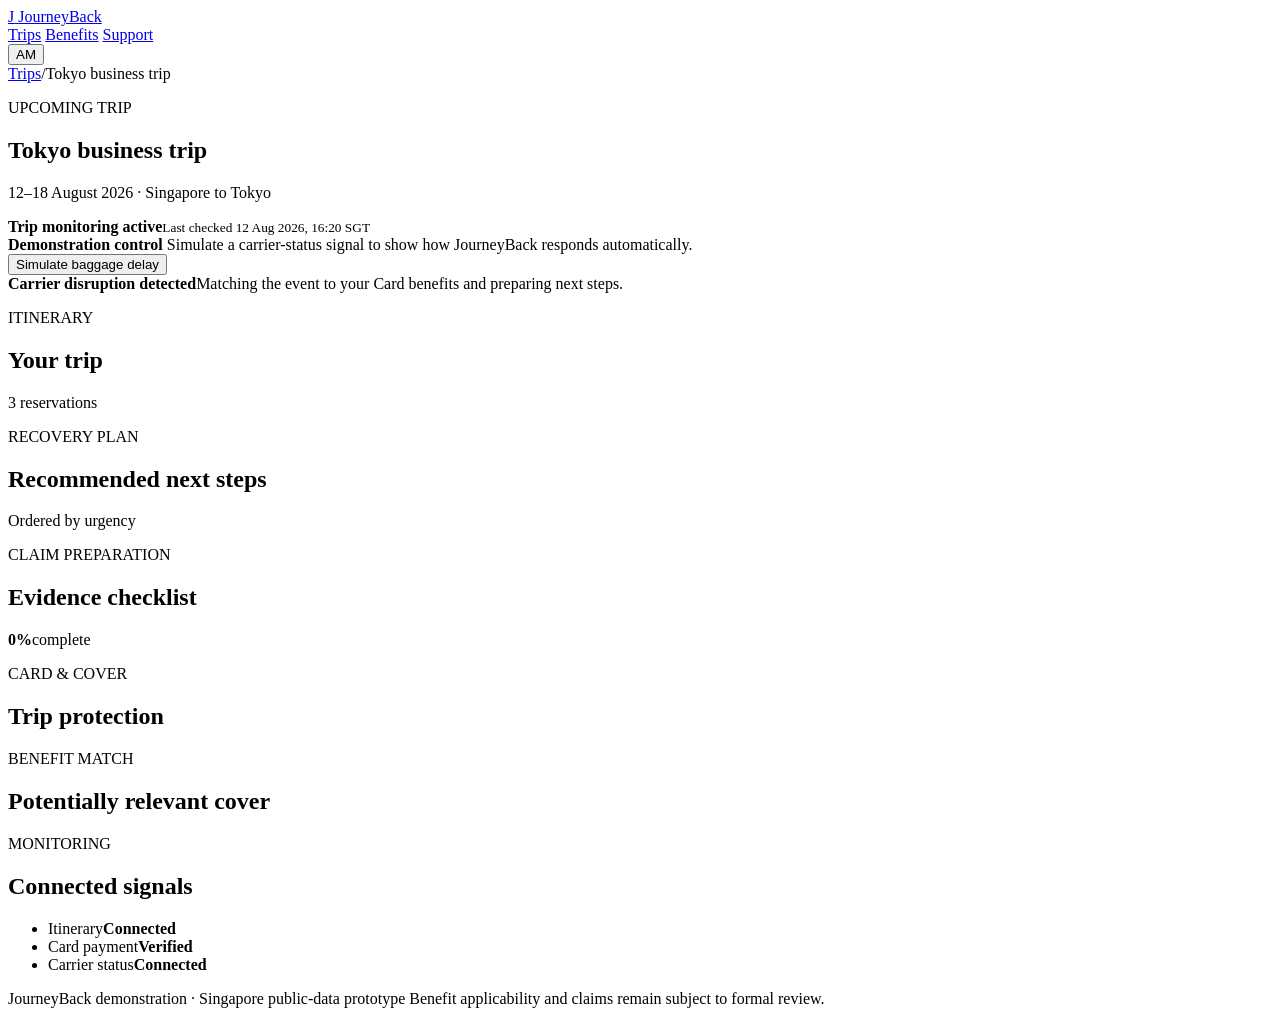
==== web/index.html @ 0c3c5a92 "Build proactive JourneyBack travel recovery MVP" ====
<!doctype html>
<html lang="en">
  <head>
    <meta charset="utf-8" />
    <meta name="viewport" content="width=device-width, initial-scale=1" />
    <meta name="description" content="JourneyBack proactive travel recovery" />
    <title>JourneyBack | Trip details</title>
    <link rel="stylesheet" href="/styles.css" />
  </head>
  <body>
    <header class="site-header">
      <div class="header-inner">
        <a class="brand" href="/" aria-label="JourneyBack home">
          <span class="brand-mark">J</span>
          <span>JourneyBack</span>
        </a>
        <nav aria-label="Primary navigation">
          <a class="active" href="#">Trips</a>
          <a href="#">Benefits</a>
          <a href="#">Support</a>
        </nav>
        <button class="account-button" type="button" aria-label="Account menu">AM</button>
      </div>
    </header>

    <main class="page-shell">
      <div class="breadcrumb"><a href="#">Trips</a><span>/</span><span>Tokyo business trip</span></div>

      <section id="page-heading" class="page-heading">
        <div>
          <p class="section-kicker">UPCOMING TRIP</p>
          <h1>Tokyo business trip</h1>
          <p id="trip-meta" class="trip-meta">12–18 August 2026 · Singapore to Tokyo</p>
        </div>
        <div id="monitoring-status" class="monitoring-status" role="status">
          <span class="status-dot"></span>
          <div><strong>Trip monitoring active</strong><small>Last checked 12 Aug 2026, 16:20 SGT</small></div>
        </div>
      </section>

      <section id="demo-notice" class="demo-notice">
        <div>
          <strong>Demonstration control</strong>
          <span>Simulate a carrier-status signal to show how JourneyBack responds automatically.</span>
        </div>
        <button id="simulate-button" class="secondary-button" type="button">Simulate baggage delay</button>
      </section>

      <section id="loading-panel" class="loading-panel hidden" aria-live="polite">
        <span class="spinner" aria-hidden="true"></span>
        <div><strong id="loading-title">Carrier disruption detected</strong><span>Matching the event to your Card benefits and preparing next steps.</span></div>
      </section>

      <section id="disruption-alert" class="disruption-alert hidden" aria-live="polite"></section>

      <div class="content-grid">
        <div class="primary-column">
          <section class="panel">
            <div class="panel-header">
              <div><p class="section-kicker">ITINERARY</p><h2>Your trip</h2></div>
              <span id="segment-count" class="panel-note">3 reservations</span>
            </div>
            <div id="itinerary" class="itinerary"></div>
          </section>

          <section id="recovery-panel" class="panel hidden">
            <div class="panel-header">
              <div><p class="section-kicker">RECOVERY PLAN</p><h2>Recommended next steps</h2></div>
              <span class="panel-note">Ordered by urgency</span>
            </div>
            <div id="recovery-actions" class="recovery-actions"></div>
          </section>

          <section id="claim-panel" class="panel hidden">
            <div class="panel-header claim-header">
              <div><p class="section-kicker">CLAIM PREPARATION</p><h2>Evidence checklist</h2></div>
              <div class="completion"><strong id="completion-value">0%</strong><span>complete</span></div>
            </div>
            <div class="progress-track" aria-hidden="true"><span id="progress-bar"></span></div>
            <div id="claim-items" class="claim-items"></div>
          </section>
        </div>

        <aside class="side-column">
          <section class="panel compact-panel">
            <div class="panel-header"><div><p class="section-kicker">CARD &amp; COVER</p><h2>Trip protection</h2></div></div>
            <dl id="protection-details" class="details-list"></dl>
          </section>

          <section id="benefit-panel" class="panel compact-panel hidden">
            <div class="panel-header"><div><p class="section-kicker">BENEFIT MATCH</p><h2>Potentially relevant cover</h2></div></div>
            <div id="benefit-match"></div>
          </section>

          <section class="panel compact-panel monitoring-panel">
            <div class="panel-header"><div><p class="section-kicker">MONITORING</p><h2>Connected signals</h2></div></div>
            <ul class="signal-list">
              <li><span>Itinerary</span><strong>Connected</strong></li>
              <li><span>Card payment</span><strong>Verified</strong></li>
              <li><span>Carrier status</span><strong>Connected</strong></li>
            </ul>
          </section>
        </aside>
      </div>
    </main>

    <footer class="site-footer">
      <span>JourneyBack demonstration · Singapore public-data prototype</span>
      <span>Benefit applicability and claims remain subject to formal review.</span>
    </footer>
    <script src="/app.js" defer></script>
  </body>
</html>
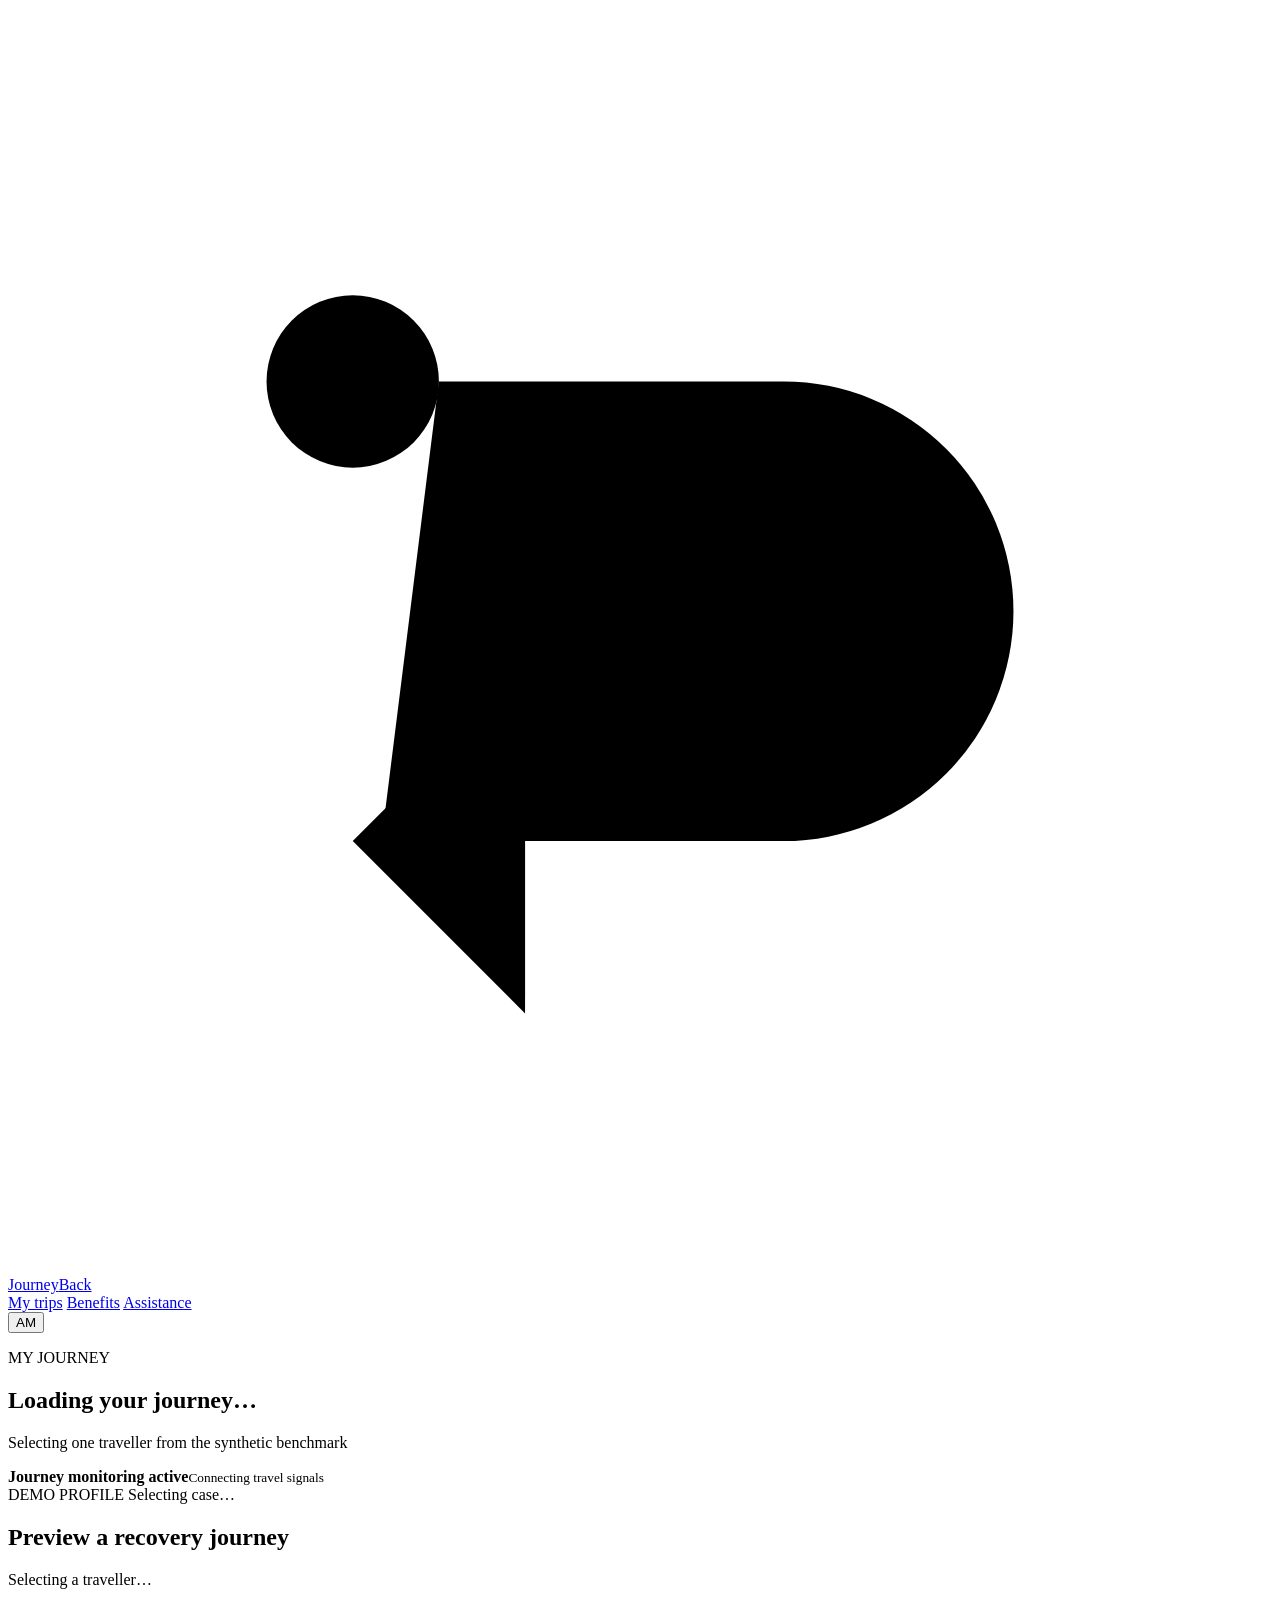
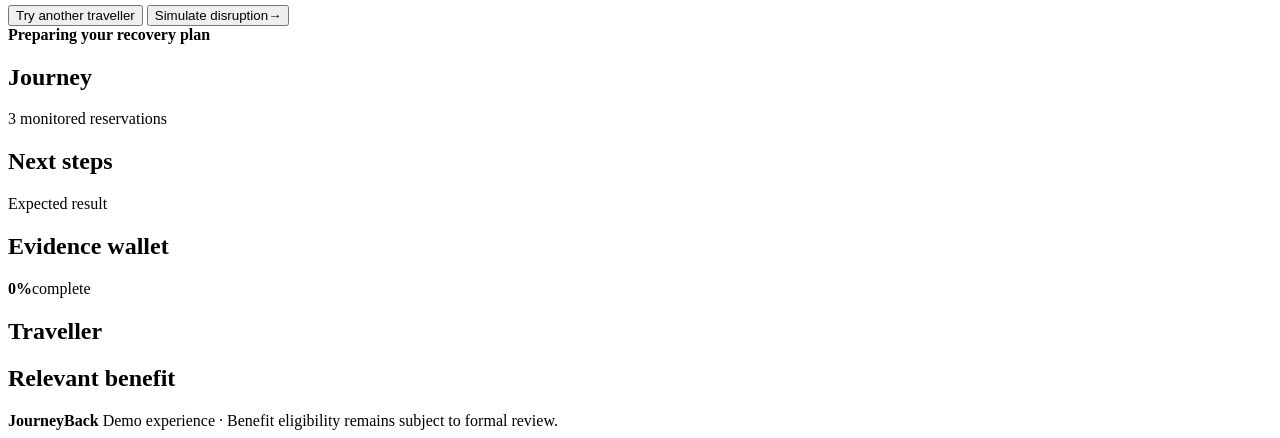
==== commit cf1e043c: "Build interactive JourneyBack product demo" ====
--- a/web/index.html
+++ b/web/index.html
@@ -4,109 +4,118 @@
     <meta charset="utf-8" />
     <meta name="viewport" content="width=device-width, initial-scale=1" />
     <meta name="description" content="JourneyBack proactive travel recovery" />
-    <title>JourneyBack | Trip details</title>
+    <title>JourneyBack | Travel recovery</title>
     <link rel="stylesheet" href="/styles.css" />
   </head>
   <body>
     <header class="site-header">
       <div class="header-inner">
         <a class="brand" href="/" aria-label="JourneyBack home">
-          <span class="brand-mark">J</span>
-          <span>JourneyBack</span>
+          <svg class="brand-symbol" viewBox="0 0 44 44" role="img" aria-label="JourneyBack return-route symbol">
+            <circle cx="12" cy="13" r="3"></circle>
+            <path d="M15 13h12a8 8 0 0 1 0 16H13"></path>
+            <path d="m18 23-6 6 6 6"></path>
+          </svg>
+          <span class="brand-wordmark">Journey<span>Back</span></span>
         </a>
         <nav aria-label="Primary navigation">
-          <a class="active" href="#">Trips</a>
-          <a href="#">Benefits</a>
-          <a href="#">Support</a>
+          <a class="active" href="#trip-overview">My trips</a>
+          <a href="#benefit-panel">Benefits</a>
+          <a href="#">Assistance</a>
         </nav>
-        <button class="account-button" type="button" aria-label="Account menu">AM</button>
+        <button class="account-button" type="button" aria-label="Account menu"><span>AM</span></button>
       </div>
     </header>
 
-    <main class="page-shell">
-      <div class="breadcrumb"><a href="#">Trips</a><span>/</span><span>Tokyo business trip</span></div>
-
-      <section id="page-heading" class="page-heading">
-        <div>
-          <p class="section-kicker">UPCOMING TRIP</p>
-          <h1>Tokyo business trip</h1>
-          <p id="trip-meta" class="trip-meta">12–18 August 2026 · Singapore to Tokyo</p>
-        </div>
-        <div id="monitoring-status" class="monitoring-status" role="status">
-          <span class="status-dot"></span>
-          <div><strong>Trip monitoring active</strong><small>Last checked 12 Aug 2026, 16:20 SGT</small></div>
+    <main>
+      <section id="trip-overview" class="trip-hero">
+        <div class="page-shell hero-inner">
+          <div class="hero-content">
+            <div>
+              <p class="section-kicker light">MY JOURNEY</p>
+              <h1 id="trip-title">Loading your journey…</h1>
+              <p id="trip-meta" class="trip-meta">Selecting one traveller from the synthetic benchmark</p>
+            </div>
+            <div id="monitoring-status" class="monitoring-status" role="status" aria-live="polite">
+              <span class="status-pulse" aria-hidden="true"></span>
+              <div><strong>Journey monitoring active</strong><small>Connecting travel signals</small></div>
+            </div>
+          </div>
         </div>
       </section>
 
-      <section id="demo-notice" class="demo-notice">
-        <div>
-          <strong>Demonstration control</strong>
-          <span>Simulate a carrier-status signal to show how JourneyBack responds automatically.</span>
+      <div class="page-shell page-content">
+        <section id="demo-lab" class="demo-lab" aria-labelledby="demo-title">
+          <div class="demo-lab-copy">
+            <div class="demo-label-row">
+              <span class="demo-label">DEMO PROFILE</span>
+              <span id="case-id" class="case-id">Selecting case…</span>
+            </div>
+            <h2 id="demo-title">Preview a recovery journey</h2>
+            <p id="demo-query">Selecting a traveller…</p>
+          </div>
+          <div class="demo-actions">
+            <button id="another-button" class="button button-quiet" type="button">Try another traveller</button>
+            <button id="simulate-button" class="button button-primary" type="button">
+              <span>Simulate disruption</span><span aria-hidden="true">→</span>
+            </button>
+          </div>
+        </section>
+
+        <section id="loading-panel" class="loading-panel hidden" aria-live="polite">
+          <span class="spinner" aria-hidden="true"></span>
+          <div><strong>Preparing your recovery plan</strong></div>
+        </section>
+
+        <section id="disruption-alert" class="disruption-alert hidden" aria-live="polite"></section>
+
+        <div class="content-grid">
+          <div class="primary-column">
+            <section class="panel itinerary-panel">
+              <div class="panel-header">
+                <div><h2>Journey</h2></div>
+                <span id="segment-count" class="panel-note">3 monitored reservations</span>
+              </div>
+              <div id="itinerary" class="itinerary" aria-live="polite"></div>
+            </section>
+
+            <section id="recovery-panel" class="panel hidden">
+              <div class="panel-header">
+                <div><h2>Next steps</h2></div>
+                <span id="result-mode" class="result-mode">Expected result</span>
+              </div>
+              <div id="recovery-actions" class="recovery-actions"></div>
+            </section>
+
+            <section id="claim-panel" class="panel hidden">
+              <div class="panel-header claim-header">
+                <div><h2>Evidence wallet</h2></div>
+                <div class="completion"><strong id="completion-value">0%</strong><span>complete</span></div>
+              </div>
+              <div class="progress-track" role="progressbar" aria-label="Evidence completeness" aria-valuemin="0" aria-valuemax="100" aria-valuenow="0"><span id="progress-bar"></span></div>
+              <div id="evidence-status" class="evidence-status hidden" aria-live="polite"></div>
+              <div id="claim-items" class="claim-items"></div>
+            </section>
+          </div>
+
+          <aside class="side-column">
+            <section class="panel compact-panel protection-panel">
+              <div class="panel-header"><div><h2>Traveller</h2></div></div>
+              <dl id="protection-details" class="details-list"></dl>
+            </section>
+
+            <section id="benefit-panel" class="panel compact-panel hidden">
+              <div class="panel-header"><div><h2>Relevant benefit</h2></div></div>
+              <div id="benefit-match"></div>
+            </section>
+          </aside>
         </div>
-        <button id="simulate-button" class="secondary-button" type="button">Simulate baggage delay</button>
-      </section>
-
-      <section id="loading-panel" class="loading-panel hidden" aria-live="polite">
-        <span class="spinner" aria-hidden="true"></span>
-        <div><strong id="loading-title">Carrier disruption detected</strong><span>Matching the event to your Card benefits and preparing next steps.</span></div>
-      </section>
-
-      <section id="disruption-alert" class="disruption-alert hidden" aria-live="polite"></section>
-
-      <div class="content-grid">
-        <div class="primary-column">
-          <section class="panel">
-            <div class="panel-header">
-              <div><p class="section-kicker">ITINERARY</p><h2>Your trip</h2></div>
-              <span id="segment-count" class="panel-note">3 reservations</span>
-            </div>
-            <div id="itinerary" class="itinerary"></div>
-          </section>
-
-          <section id="recovery-panel" class="panel hidden">
-            <div class="panel-header">
-              <div><p class="section-kicker">RECOVERY PLAN</p><h2>Recommended next steps</h2></div>
-              <span class="panel-note">Ordered by urgency</span>
-            </div>
-            <div id="recovery-actions" class="recovery-actions"></div>
-          </section>
-
-          <section id="claim-panel" class="panel hidden">
-            <div class="panel-header claim-header">
-              <div><p class="section-kicker">CLAIM PREPARATION</p><h2>Evidence checklist</h2></div>
-              <div class="completion"><strong id="completion-value">0%</strong><span>complete</span></div>
-            </div>
-            <div class="progress-track" aria-hidden="true"><span id="progress-bar"></span></div>
-            <div id="claim-items" class="claim-items"></div>
-          </section>
-        </div>
-
-        <aside class="side-column">
-          <section class="panel compact-panel">
-            <div class="panel-header"><div><p class="section-kicker">CARD &amp; COVER</p><h2>Trip protection</h2></div></div>
-            <dl id="protection-details" class="details-list"></dl>
-          </section>
-
-          <section id="benefit-panel" class="panel compact-panel hidden">
-            <div class="panel-header"><div><p class="section-kicker">BENEFIT MATCH</p><h2>Potentially relevant cover</h2></div></div>
-            <div id="benefit-match"></div>
-          </section>
-
-          <section class="panel compact-panel monitoring-panel">
-            <div class="panel-header"><div><p class="section-kicker">MONITORING</p><h2>Connected signals</h2></div></div>
-            <ul class="signal-list">
-              <li><span>Itinerary</span><strong>Connected</strong></li>
-              <li><span>Card payment</span><strong>Verified</strong></li>
-              <li><span>Carrier status</span><strong>Connected</strong></li>
-            </ul>
-          </section>
-        </aside>
       </div>
     </main>
 
     <footer class="site-footer">
-      <span>JourneyBack demonstration · Singapore public-data prototype</span>
-      <span>Benefit applicability and claims remain subject to formal review.</span>
+      <strong>JourneyBack</strong>
+      <span>Demo experience · Benefit eligibility remains subject to formal review.</span>
     </footer>
     <script src="/app.js" defer></script>
   </body>
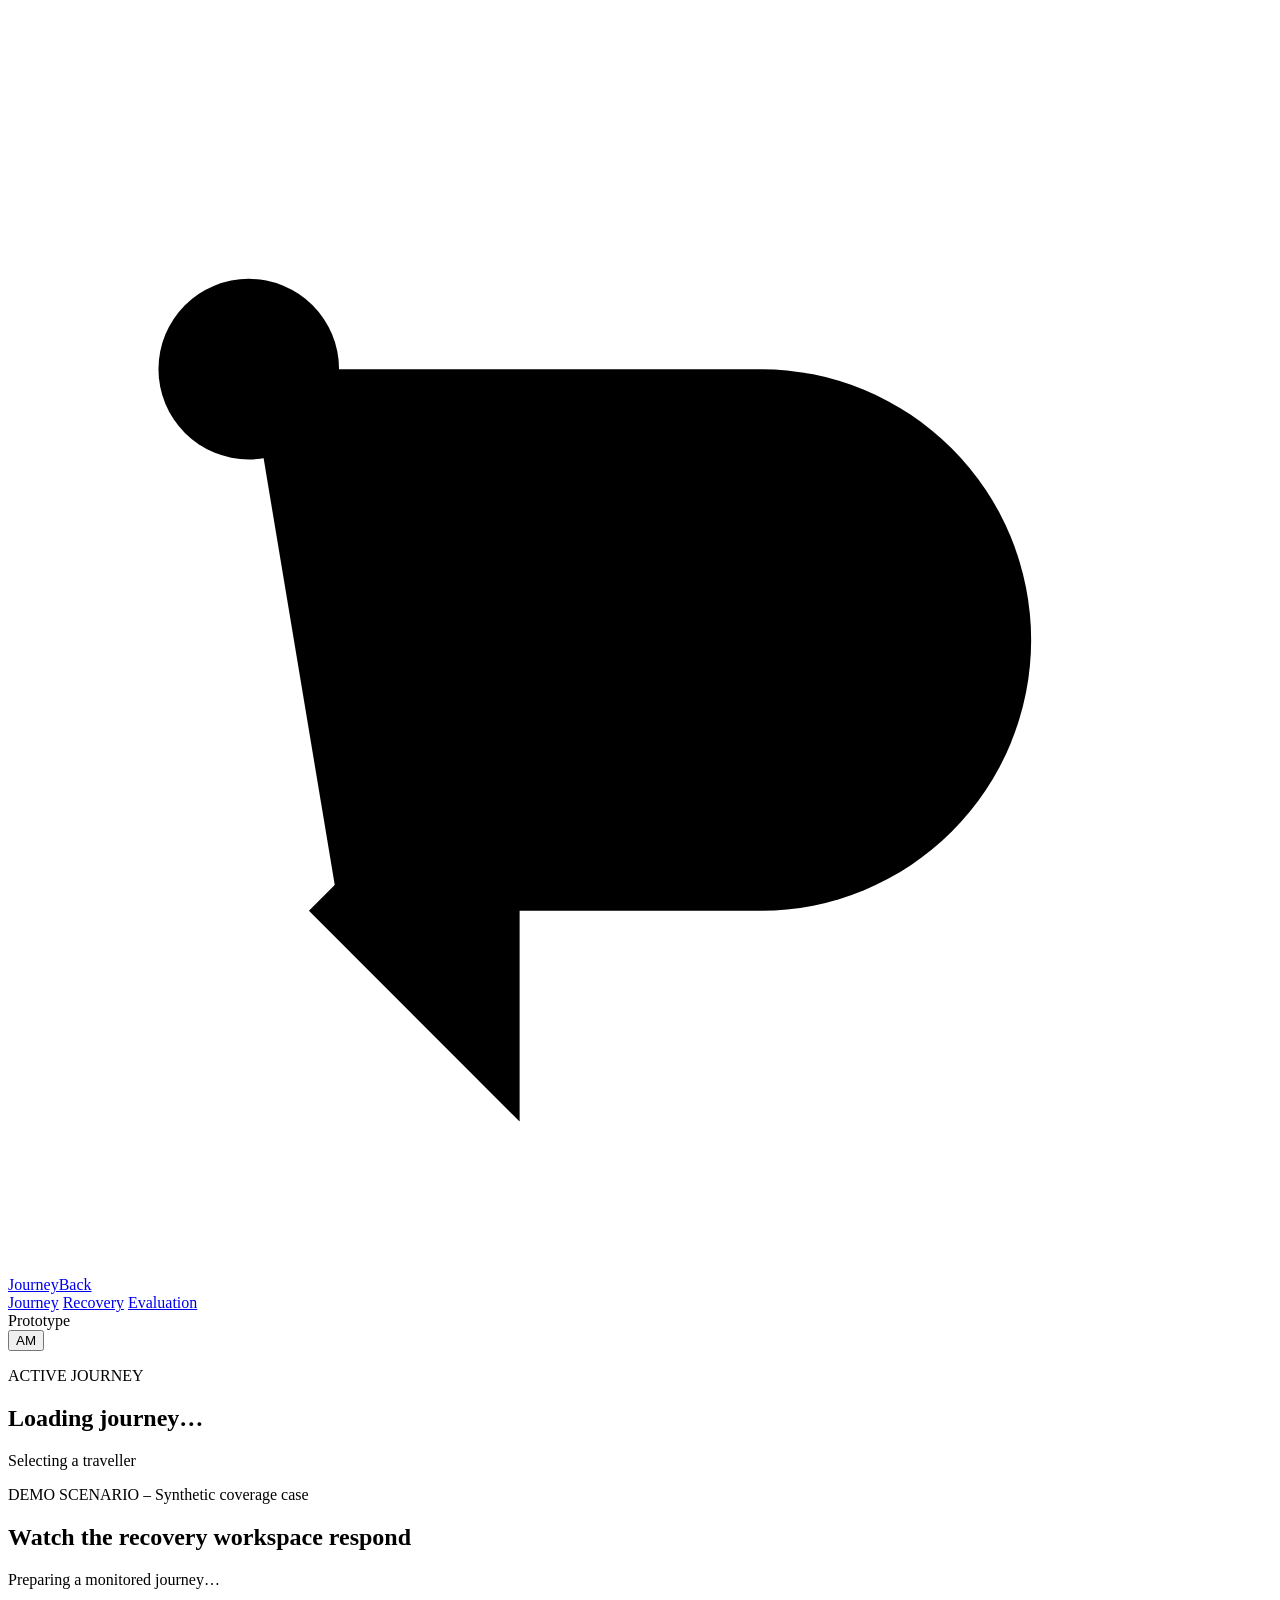
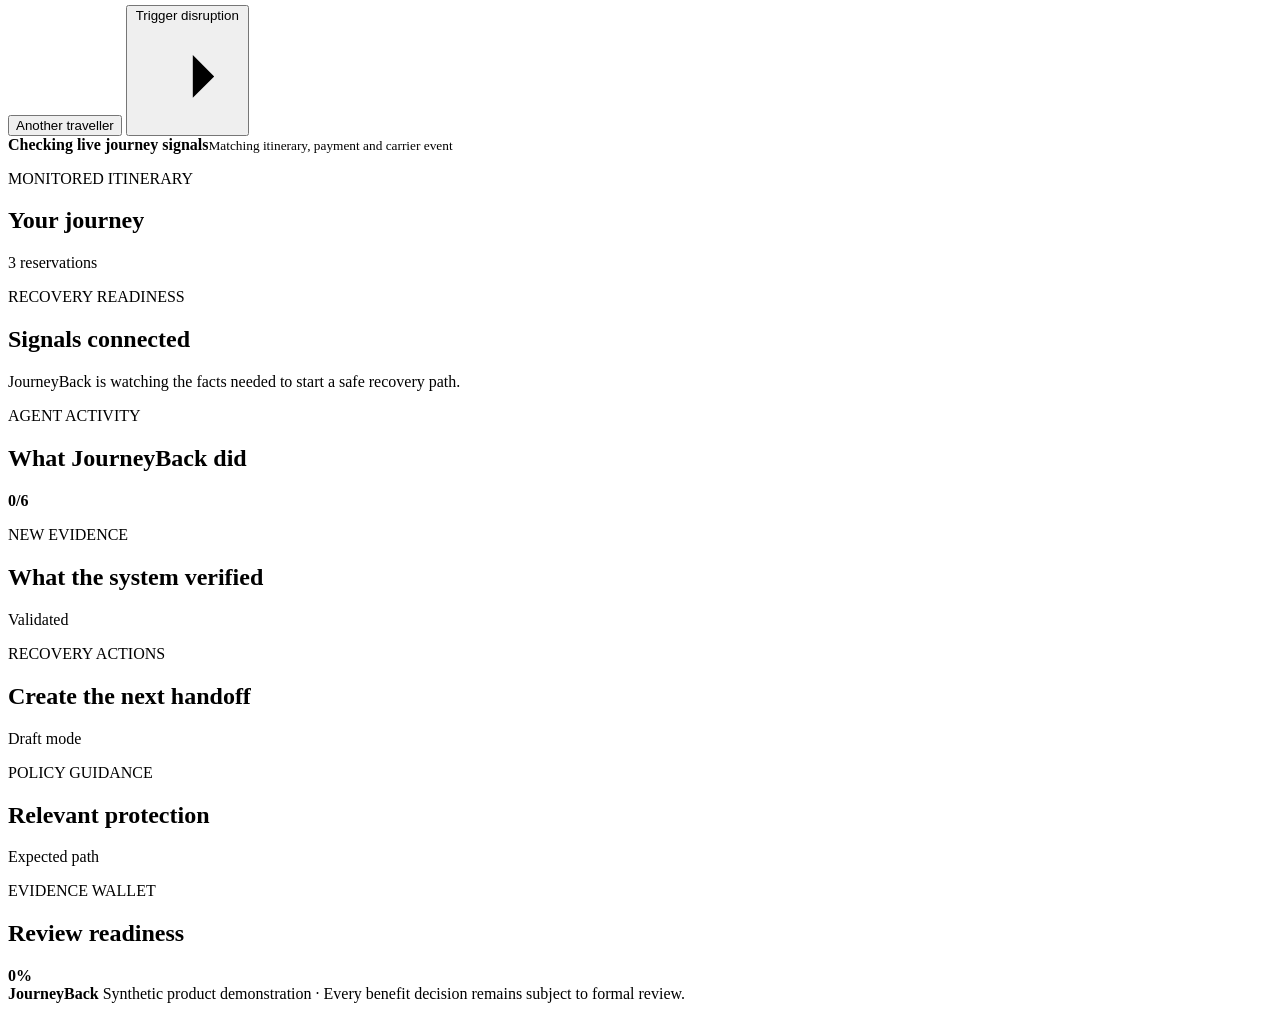
==== commit 9d2864ef: "Prepare JourneyBack for deployment" ====
--- a/web/index.html
+++ b/web/index.html
@@ -3,7 +3,7 @@
   <head>
     <meta charset="utf-8" />
     <meta name="viewport" content="width=device-width, initial-scale=1" />
-    <meta name="description" content="JourneyBack proactive travel recovery" />
+    <meta name="description" content="JourneyBack proactive travel recovery workspace" />
     <title>JourneyBack | Travel recovery</title>
     <link rel="stylesheet" href="/styles.css" />
   </head>
@@ -11,111 +11,147 @@
     <header class="site-header">
       <div class="header-inner">
         <a class="brand" href="/" aria-label="JourneyBack home">
-          <svg class="brand-symbol" viewBox="0 0 44 44" role="img" aria-label="JourneyBack return-route symbol">
-            <circle cx="12" cy="13" r="3"></circle>
-            <path d="M15 13h12a8 8 0 0 1 0 16H13"></path>
-            <path d="m18 23-6 6 6 6"></path>
+          <svg class="brand-symbol" viewBox="0 0 42 42" aria-hidden="true">
+            <path d="M8 12h17a9 9 0 0 1 0 18H11"></path>
+            <path d="m17 23-7 7 7 7"></path>
+            <circle cx="8" cy="12" r="3"></circle>
           </svg>
-          <span class="brand-wordmark">Journey<span>Back</span></span>
+          <span>JourneyBack</span>
         </a>
         <nav aria-label="Primary navigation">
-          <a class="active" href="#trip-overview">My trips</a>
-          <a href="#benefit-panel">Benefits</a>
-          <a href="#">Assistance</a>
+          <a href="#journey">Journey</a>
+          <a class="active" href="#workspace">Recovery</a>
+          <a href="/evaluation" target="_blank" rel="noopener">Evaluation</a>
         </nav>
-        <button class="account-button" type="button" aria-label="Account menu"><span>AM</span></button>
+        <div class="prototype-chip"><span></span> Prototype</div>
+        <button class="account-button" type="button" aria-label="Account menu">AM</button>
       </div>
     </header>
 
     <main>
-      <section id="trip-overview" class="trip-hero">
-        <div class="page-shell hero-inner">
-          <div class="hero-content">
-            <div>
-              <p class="section-kicker light">MY JOURNEY</p>
-              <h1 id="trip-title">Loading your journey…</h1>
-              <p id="trip-meta" class="trip-meta">Selecting one traveller from the synthetic benchmark</p>
-            </div>
-            <div id="monitoring-status" class="monitoring-status" role="status" aria-live="polite">
-              <span class="status-pulse" aria-hidden="true"></span>
-              <div><strong>Journey monitoring active</strong><small>Connecting travel signals</small></div>
-            </div>
+      <section id="journey" class="trip-band">
+        <div class="page-shell trip-band-inner">
+          <div>
+            <p class="eyebrow light">ACTIVE JOURNEY</p>
+            <h1 id="trip-title">Loading journey…</h1>
+            <p id="trip-meta">Selecting a traveller</p>
           </div>
+          <div id="monitoring-status" class="monitoring-status" role="status" aria-live="polite"></div>
         </div>
       </section>
 
-      <div class="page-shell page-content">
-        <section id="demo-lab" class="demo-lab" aria-labelledby="demo-title">
-          <div class="demo-lab-copy">
-            <div class="demo-label-row">
-              <span class="demo-label">DEMO PROFILE</span>
-              <span id="case-id" class="case-id">Selecting case…</span>
+      <div id="workspace" class="page-shell page-content">
+        <section class="scenario-bar" aria-labelledby="scenario-title">
+          <div>
+            <div class="scenario-labels">
+              <span>DEMO SCENARIO</span>
+              <code id="case-id">—</code>
+              <span id="scenario-disclosure" class="scenario-disclosure">Synthetic coverage case</span>
             </div>
-            <h2 id="demo-title">Preview a recovery journey</h2>
-            <p id="demo-query">Selecting a traveller…</p>
+            <h2 id="scenario-title">Watch the recovery workspace respond</h2>
+            <p id="demo-query">Preparing a monitored journey…</p>
           </div>
-          <div class="demo-actions">
-            <button id="another-button" class="button button-quiet" type="button">Try another traveller</button>
+          <div class="scenario-actions">
+            <button id="another-button" class="button button-secondary" type="button">Another traveller</button>
             <button id="simulate-button" class="button button-primary" type="button">
-              <span>Simulate disruption</span><span aria-hidden="true">→</span>
+              <span>Trigger disruption</span>
+              <svg viewBox="0 0 20 20" aria-hidden="true"><path d="M4 10h11m-4-4 4 4-4 4"></path></svg>
             </button>
           </div>
         </section>
 
-        <section id="loading-panel" class="loading-panel hidden" aria-live="polite">
-          <span class="spinner" aria-hidden="true"></span>
-          <div><strong>Preparing your recovery plan</strong></div>
+        <section id="loading-panel" class="analysis-loader hidden" aria-live="polite">
+          <div class="loader-orbit"><span></span></div>
+          <div><strong id="loading-title">Checking live journey signals</strong><small id="loading-detail">Matching itinerary, payment and carrier event</small></div>
         </section>
 
-        <section id="disruption-alert" class="disruption-alert hidden" aria-live="polite"></section>
+        <section id="idle-workspace" class="idle-layout">
+          <article class="journey-card">
+            <div class="card-heading">
+              <div><p class="eyebrow">MONITORED ITINERARY</p><h2>Your journey</h2></div>
+              <span id="segment-count" class="quiet-chip">3 reservations</span>
+            </div>
+            <div id="itinerary" class="itinerary" aria-live="polite"></div>
+          </article>
+          <aside class="readiness-card">
+            <p class="eyebrow">RECOVERY READINESS</p>
+            <h2>Signals connected</h2>
+            <p>JourneyBack is watching the facts needed to start a safe recovery path.</p>
+            <ul id="signal-list" class="signal-list"></ul>
+          </aside>
+        </section>
 
-        <div class="content-grid">
-          <div class="primary-column">
-            <section class="panel itinerary-panel">
-              <div class="panel-header">
-                <div><h2>Journey</h2></div>
-                <span id="segment-count" class="panel-note">3 monitored reservations</span>
+        <section id="recovery-workspace" class="hidden" aria-live="polite">
+          <div id="disruption-alert" class="disruption-alert"></div>
+
+          <div class="workspace-grid">
+            <aside class="workspace-card activity-card">
+              <div class="workspace-card-heading">
+                <div><p class="eyebrow">AGENT ACTIVITY</p><h2>What JourneyBack did</h2></div>
+                <strong id="workspace-progress">0/6</strong>
               </div>
-              <div id="itinerary" class="itinerary" aria-live="polite"></div>
-            </section>
+              <div class="mini-progress" role="progressbar" aria-label="Recovery checks" aria-valuemin="0" aria-valuemax="100" aria-valuenow="0"><span id="workspace-progress-bar"></span></div>
+              <ol id="agent-activity" class="activity-list"></ol>
+            </aside>
 
-            <section id="recovery-panel" class="panel hidden">
-              <div class="panel-header">
-                <div><h2>Next steps</h2></div>
-                <span id="result-mode" class="result-mode">Expected result</span>
-              </div>
-              <div id="recovery-actions" class="recovery-actions"></div>
-            </section>
+            <div class="focus-column">
+              <section id="decision-card" class="decision-card"></section>
 
-            <section id="claim-panel" class="panel hidden">
-              <div class="panel-header claim-header">
-                <div><h2>Evidence wallet</h2></div>
-                <div class="completion"><strong id="completion-value">0%</strong><span>complete</span></div>
-              </div>
-              <div class="progress-track" role="progressbar" aria-label="Evidence completeness" aria-valuemin="0" aria-valuemax="100" aria-valuenow="0"><span id="progress-bar"></span></div>
-              <div id="evidence-status" class="evidence-status hidden" aria-live="polite"></div>
-              <div id="claim-items" class="claim-items"></div>
-            </section>
+              <section id="evidence-review" class="workspace-card evidence-review hidden">
+                <div class="workspace-card-heading">
+                  <div><p class="eyebrow">NEW EVIDENCE</p><h2>What the system verified</h2></div>
+                  <span class="success-chip">Validated</span>
+                </div>
+                <div id="evidence-review-content"></div>
+              </section>
+
+              <section class="workspace-card action-workspace">
+                <div class="workspace-card-heading">
+                  <div><p class="eyebrow">RECOVERY ACTIONS</p><h2>Create the next handoff</h2></div>
+                  <span id="handoff-status" class="quiet-chip">Draft mode</span>
+                </div>
+                <div id="workspace-actions" class="workspace-actions"></div>
+              </section>
+            </div>
+
+            <aside class="intelligence-column">
+              <section class="workspace-card benefit-card">
+                <div class="workspace-card-heading">
+                  <div><p class="eyebrow">POLICY GUIDANCE</p><h2>Relevant protection</h2></div>
+                  <span id="processing-mode" class="mode-chip">Expected path</span>
+                </div>
+                <div id="benefit-match"></div>
+              </section>
+
+              <section class="workspace-card wallet-card">
+                <div class="workspace-card-heading">
+                  <div><p class="eyebrow">EVIDENCE WALLET</p><h2>Review readiness</h2></div>
+                  <strong id="completion-value">0%</strong>
+                </div>
+                <div class="wallet-progress" role="progressbar" aria-label="Evidence completeness" aria-valuemin="0" aria-valuemax="100" aria-valuenow="0"><span id="wallet-progress-bar"></span></div>
+                <div id="evidence-status" class="evidence-status hidden" aria-live="polite"></div>
+                <div id="claim-items" class="claim-items"></div>
+              </section>
+            </aside>
           </div>
-
-          <aside class="side-column">
-            <section class="panel compact-panel protection-panel">
-              <div class="panel-header"><div><h2>Traveller</h2></div></div>
-              <dl id="protection-details" class="details-list"></dl>
-            </section>
-
-            <section id="benefit-panel" class="panel compact-panel hidden">
-              <div class="panel-header"><div><h2>Relevant benefit</h2></div></div>
-              <div id="benefit-match"></div>
-            </section>
-          </aside>
-        </div>
+        </section>
       </div>
     </main>
 
+    <dialog id="artifact-dialog" class="artifact-dialog">
+      <button id="artifact-close" class="dialog-close" type="button" aria-label="Close">×</button>
+      <p class="eyebrow">ACTION CREATED</p>
+      <h2 id="artifact-title">Recovery artifact</h2>
+      <div id="artifact-content"></div>
+      <div class="dialog-actions">
+        <button id="artifact-copy" class="button button-secondary hidden" type="button">Copy draft</button>
+        <a id="artifact-download" class="button button-primary" href="#" download>Download</a>
+      </div>
+    </dialog>
+
     <footer class="site-footer">
       <strong>JourneyBack</strong>
-      <span>Demo experience · Benefit eligibility remains subject to formal review.</span>
+      <span>Synthetic product demonstration · Every benefit decision remains subject to formal review.</span>
     </footer>
     <script src="/app.js" defer></script>
   </body>
